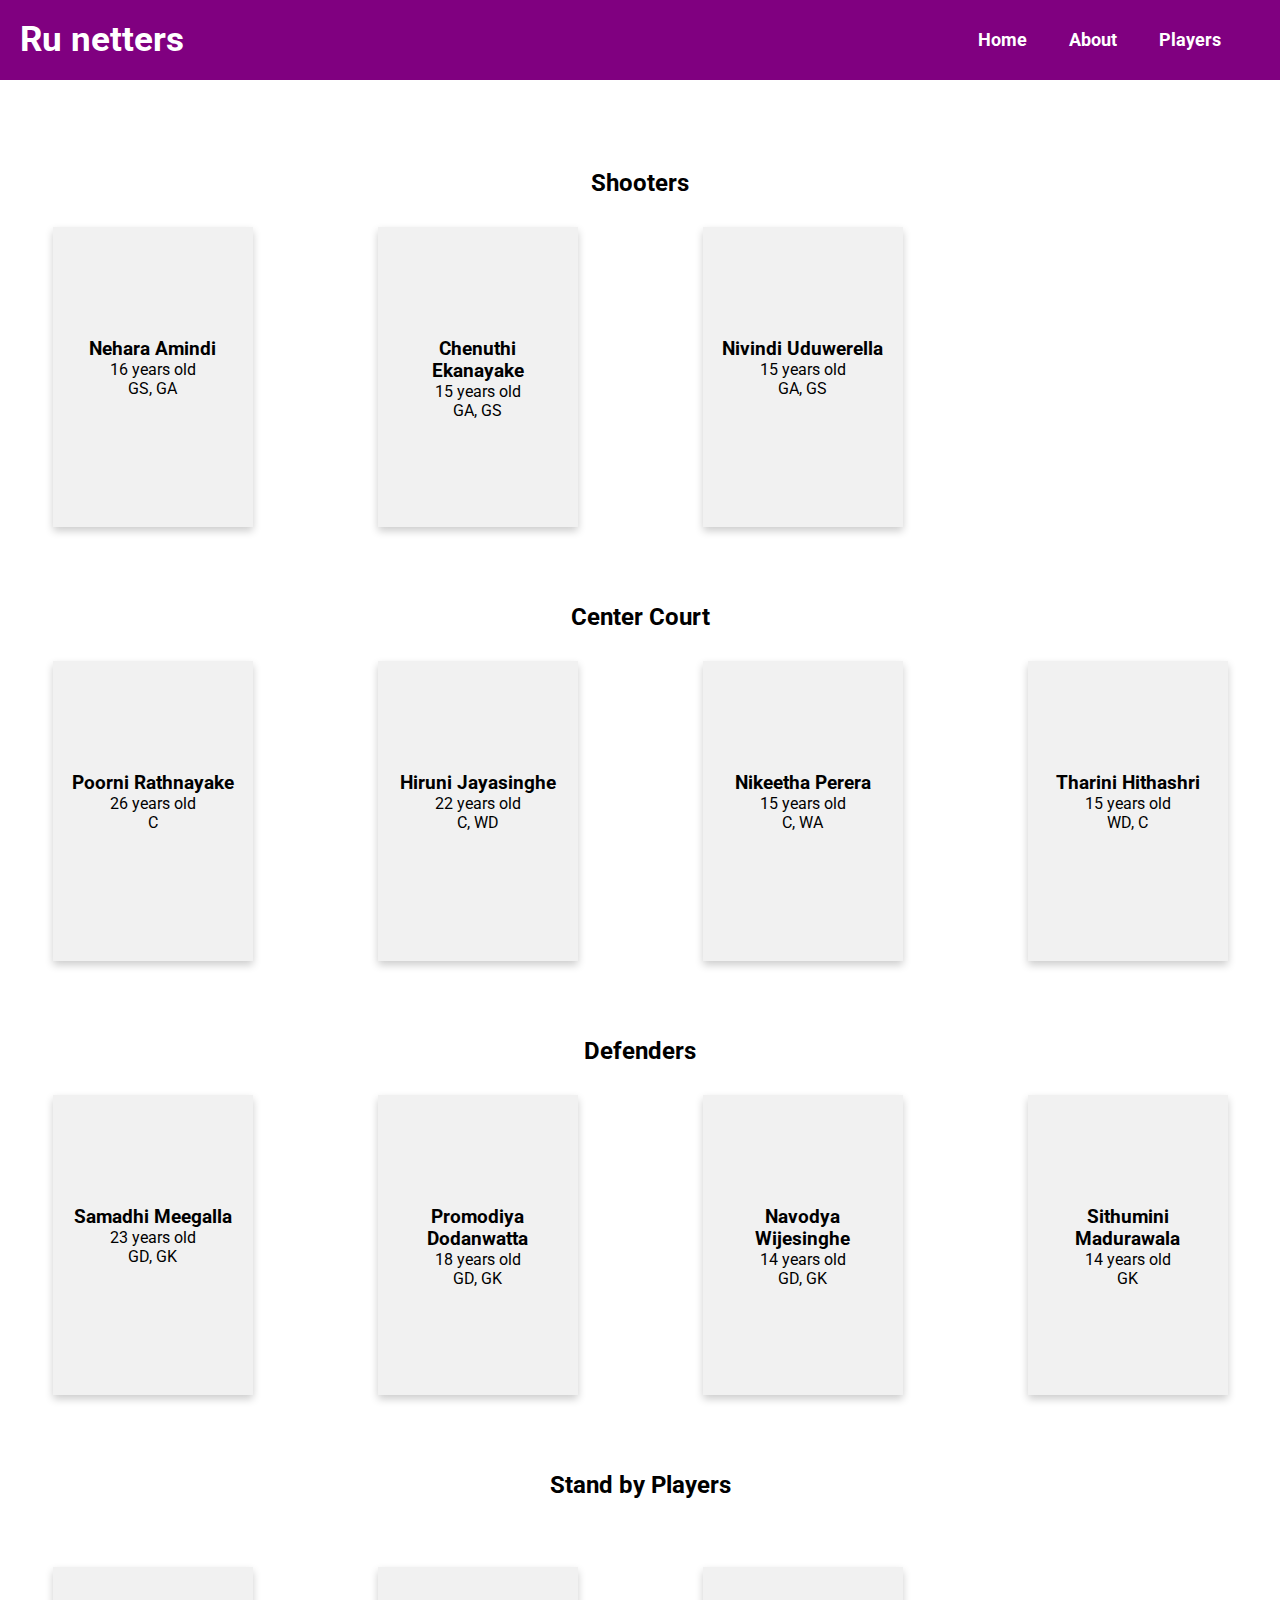
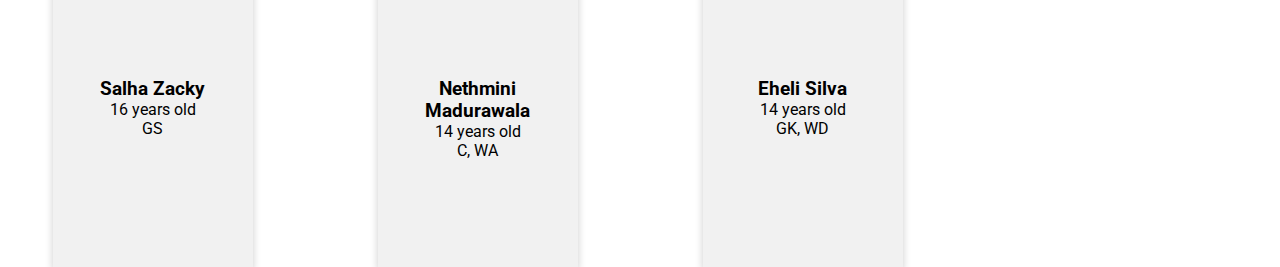
==== players.html @ 811c785d "first commit" ====
<!DOCTYPE html>
<html lang="en">
<head>
    <meta charset="UTF-8">
    <meta http-equiv="X-UA-Compatible" content="IE=edge">
    <meta name="viewport" content="width=device-width, initial-scale=1.0">
    <title>Players</title>
    <link rel="icon" href="./Images/Logo.jpeg">
    <link rel="stylesheet" href="./style.css">
    <link rel="preconnect" href="https://fonts.googleapis.com">
    <link rel="preconnect" href="https://fonts.gstatic.com" crossorigin>
    <link href="https://fonts.googleapis.com/css2?family=Roboto:wght@300&display=swap" rel="stylesheet">
    <link rel="stylesheet" href="https://cdnjs.cloudflare.com/ajax/libs/font-awesome/4.7.0/css/font-awesome.min.css">
    <script src="https://code.jquery.com/jquery-3.4.1.js"></script>
    <script>
        $(document).ready(function(){
            $('#icon').click(function(){
                $('ul').toggleClass('show');
            })
        })
    </script>
</head>
<body>
    <nav>
        <label class="logo">Ru netters</label>
        <ul>
            <li><a class="active" href="./index.html">Home</a></li>
            <li><a href="./about.html">About</a></li>
            <li><a href="./players.html">Players</a></li>
        </ul>
        <label id="icon">
            <i class="fa fa-bars"></i>
        </label>
    </nav>
    <br><br>
        <div class="row">
            <br><br><br>
            <div class="container">
              <br><br><br><br>
              <h2>Shooters</h2>
              <div class="row">
                <div class="column">
                  
                  <div class="card">
                    <br><br><br><br><br>
                    <h3>Nehara Amindi</h3>
                    <p>16 years old</p>
                    <p>GS, GA</p>
                  </div>
                </div>
                <div class="column">
                  <div class="card">
                    <br><br><br><br><br>
                    <h3>Chenuthi Ekanayake</h3>
                    <p>15 years old</p>
                    <p>GA, GS</p>
                  </div>
                </div>
                <div class="column">
                  <div class="card">
                    <br><br><br><br><br>
                    <h3>Nivindi Uduwerella</h3>
                    <p>15 years old</p>
                    <p>GA, GS</p>
                  </div>
                </div>
                </div>
                <br><br><br><br>
              <h2>Center Court</h2>
              <div class="row">
                <div class="column">
                  <div class="card">
                    <br><br><br><br><br>
                    <h3>Poorni Rathnayake</h3>
                    <p>26 years old</p>
                    <p>C</p>
                  </div>
                </div>
                <div class="column">
                  <div class="card">
                    <br><br><br><br><br>
                    <h3>Hiruni Jayasinghe</h3>
                    <p>22 years old</p>
                    <p>C, WD</p>
                  </div>
                </div>
                <div class="column">
                  <div class="card">
                    <br><br><br><br><br>
                    <h3>Nikeetha Perera</h3>
                    <p>15 years old</p>
                    <p>C, WA</p>
                  </div>
                </div>
                <div class="column">
                  <div class="card">
                    <br><br><br><br><br>
                    <h3>Tharini Hithashri</h3>
                    <p>15 years old</p>
                    <p>WD, C</p>
                  </div>
                </div>
                </div>
                <br><br><br><br>
              <h2>Defenders</h2>
              <div class="row">
                <div class="column">
                  <div class="card">
                    <br><br><br><br><br>
                    <h3>Samadhi Meegalla</h3>
                    <p>23 years old</p>
                    <p>GD, GK</p>
                  </div>
                </div>
                <div class="column">
                  <div class="card">
                    <br><br><br><br><br>
                    <h3>Promodiya Dodanwatta</h3>
                    <p>18 years old</p>
                    <p>GD, GK</p>
                  </div>
                </div>
                <div class="column">
                  <div class="card">
                    <br><br><br><br><br>
                    <h3>Navodya Wijesinghe</h3>
                    <p>14 years old</p>
                    <p>GD, GK</p>
                  </div>
                </div>
                <div class="column">
                  <div class="card">
                    <br><br><br><br><br>
                    <h3>Sithumini Madurawala</h3>
                    <p>14 years old</p>
                    <p>GK</p>
                  </div>
                </div>
                </div>
            <br><br><br><br>
              <h2>Stand by Players</h2>
              <br><br>
              <div class="row">
                <div class="column">
                  <div class="card">
                    <br><br><br><br><br>
                    <h3>Salha Zacky</h3>
                    <p>16 years old</p>
                    <p>GS</p>
                  </div>
                </div>
                <div class="column">
                  <div class="card">
                    <br><br><br><br><br>
                    <h3>Nethmini Madurawala</h3>
                    <p>14 years old</p>
                    <p>C, WA</p>
                  </div>
                </div>
                <div class="column">
                  <div class="card">
                    <br><br><br><br><br>
                    <h3>Eheli Silva</h3>
                    <p>14 years old</p>
                    <p>GK, WD</p>
                  </div>
                </div>
                </div>
            
            </div>
            
          </div>
    <!-- link Js -->
    <script src="./app.js"></script>
</body>
</html>
---- style.css ----
@import url('https://fonts.googleapis.com/css2?family=Roboto+Mono:ital@0;1&display=swap');

*{
    padding: 0;
    margin: 0;
    text-decoration: none;
    list-style: none;
    font-family: 'Roboto', sans-serif;
    background: transparent;
}

nav{
    height: 80px;
    width: 100%;
    background: purple;
    position: fixed;
}

label.logo{
    font-size: 35px;
    font-weight: bold;
    color: white;
    padding: 0 20px;
    line-height: 80px;
    background: transparent;

}

nav ul{
    float: right;
    margin-right: 40px;
    background: transparent;
}

nav li{
    display: inline-block;
    margin: 0 8px;
    line-height: 80px;
    background: transparent;
}

nav a{
    color: white;
    font-size: 18px;
    border: 1px solid transparent;
    padding: 7px  10px;
    border-radius: 3px;
    font-weight: bold;
    background: transparent;
}

a:active, a:hover{
    border: none;
    color: #3498db;
    transition: .5s;
}

nav #icon{
    color: white;
    font-size: 30px;
    line-height: 80px;
    float: right;
    margin-right: 40px;
    cursor: pointer;
    display: none;
    background: transparent;
}

@media (max-width: 1048px){
    label.logo{
        font-size: 32px;
        padding-left: 60px;
    }
    nav ul{
        margin-right: 20px;
    }
    nav a{
        font-size: 17px;
    }
}

@media (max-width: 909px){
    nav #icon{
        display: block;
    }
    nav ul{
        position: fixed;
        width: 100%;
        height: 100vh;
        background: purple;
        top: 80px;
        left: -100%;
        text-align: center;
        transition: all .5s;
    }
    nav li{
        display: block;
        margin: 50px 0;
        line-height: 30px;
    }
    nav a{
        font-size: 20px;
    }
    nav ul.show{
        left: 0;  
    }

    .text-para {
        color: white;
        
    }

    .card {
        margin-left: 600px;
    }
}

.container{
    text-align: center;
    background: transparent;
}

.btn1{
    margin-top: 324px;
    border: none;
    width: 200px;
    height: 50px;
    color: white;
    border-radius: 14px;
    font-weight: bolder;
    font-size: 15px;
    background: purple;
}


.text{
    text-decoration: none;
    color: white;
    background: none;
}

.text:hover{
    color: white;
}

.acc-name{
    margin-top: 50px;
    font-family: 'Roboto Mono', monospace;
    margin-left: 12px;
    color: white;
    background: transparent;
}

.logout{
    margin-top: 25px;
    color: #3498db;
    cursor: pointer;
    background: transparent;
}

#banner{
    background-image: url(https://images.pexels.com/photos/2474131/pexels-photo-2474131.jpeg?cs=srgb&dl=pexels-wallace-chuck-2474131.jpg&fm=jpg);
    width: 100%;
    height: 100vh;
    text-align: center;
    align-items: center;
    background-position: center;
    background-size: cover;
    display: flex;
    justify-content: center;
    flex-direction: column;
}

* {
    box-sizing: border-box;
  }
  
  body {
    font-family: Arial, Helvetica, sans-serif;
  }
  
  /* Float four columns side by side */
  .column {
    float: left;
    width: 25%;
    padding: 0 10px;
  }
  
  /* Remove extra left and right margins, due to padding */
  .row {margin: 0 -5px;}
  
  /* Clear floats after the columns */
  .row:after {
    content: "";
    display: table;
    clear: both;
  }
  
  /* Responsive columns */
  @media screen and (max-width: 600px) {
    .column {
      width: 100%;
      display: block;
      margin-bottom: 20px;
    }

  
  }
  
  /* Style the counter cards */
  .column {
    display: flex; /* Make the container a flexbox */
    justify-content: center; /* Center content horizontally */
    gap: 20px; /* Add gap between cards */
    margin-top: 30px;
  }
  
  .card {
    box-shadow: 0 4px 8px 0 rgba(0, 0, 0, 0.2);
    padding: 16px;
    margin-top: 90px;
    text-align: center;
    background-color: #f1f1f1;
    width: 200px; /* Adjust width as needed for your design */
    height: 300px;
    margin: 0 auto; /* Remove side margins and center horizontally */
    max-width: 80%; /* Set a maximum width for responsiveness */
  }
  
  


  .container {
    text-align: center; /* Center content horizontally within the container */
  }
  
  .text-para {
    color: white;
    font-weight: bolder;
    margin: 0 auto; /* Remove side margins and center horizontally */
    max-width: 800px; /* Set a maximum width for responsiveness */
    margin: 50px;
  }
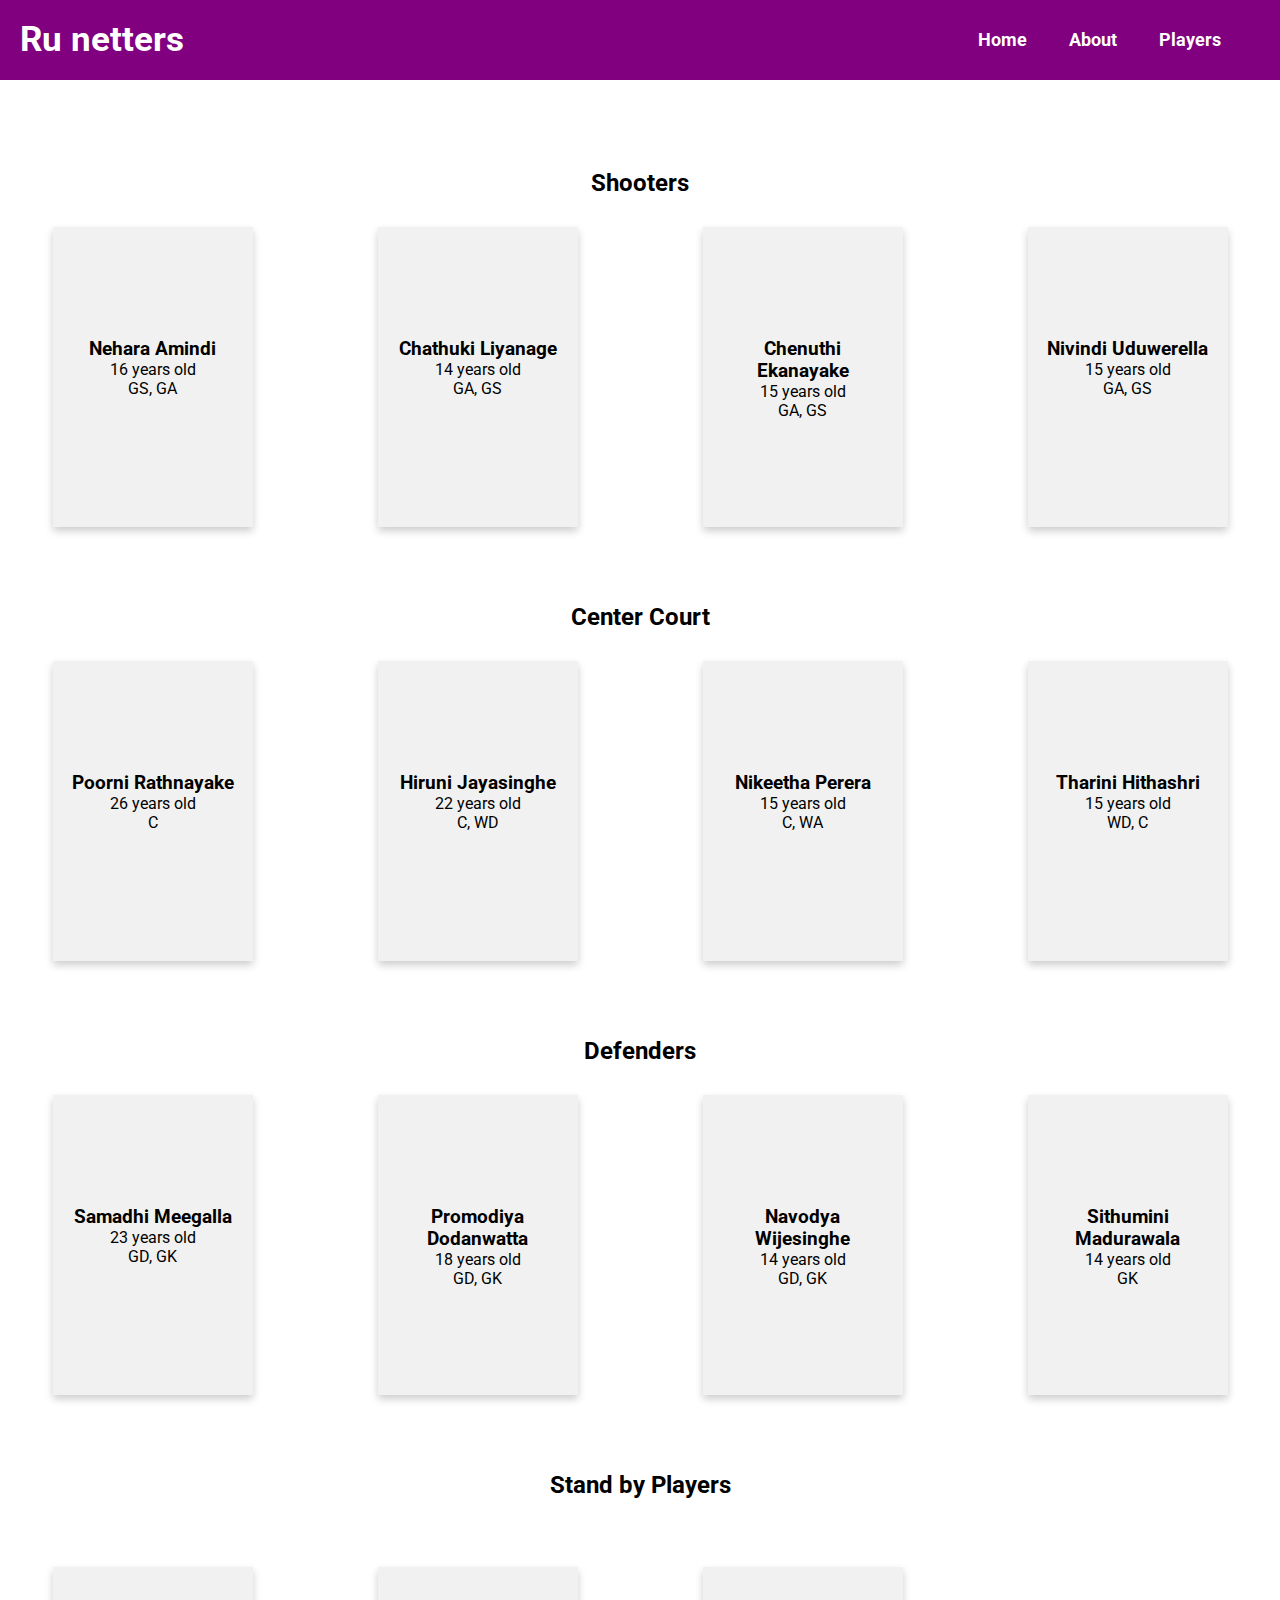
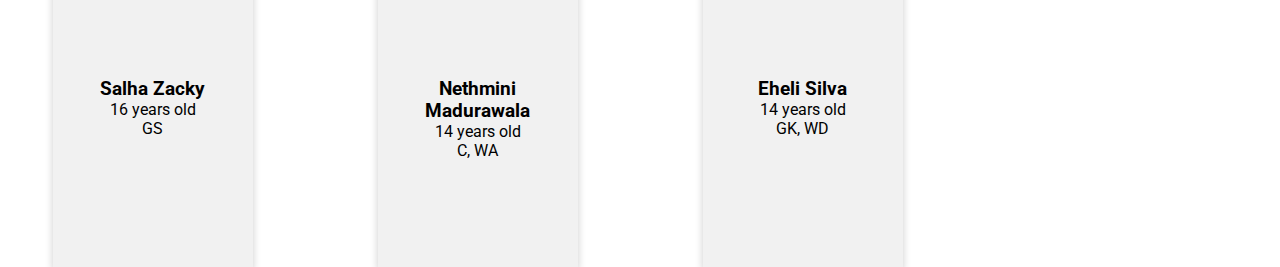
==== commit 1ce1d7e3: "final update" ====
--- a/players.html
+++ b/players.html
@@ -46,6 +46,16 @@
                     <h3>Nehara Amindi</h3>
                     <p>16 years old</p>
                     <p>GS, GA</p>
+                  </div>
+                </div>
+                <div class="column">
+                  <div class="card">
+                    <br><br><br><br><br>
+                    <h3>Chathuki Liyanage
+                    </h3>
+                    <p>14 years old</p>
+                    <p>GA, GS
+                    </p>
                   </div>
                 </div>
                 <div class="column">
